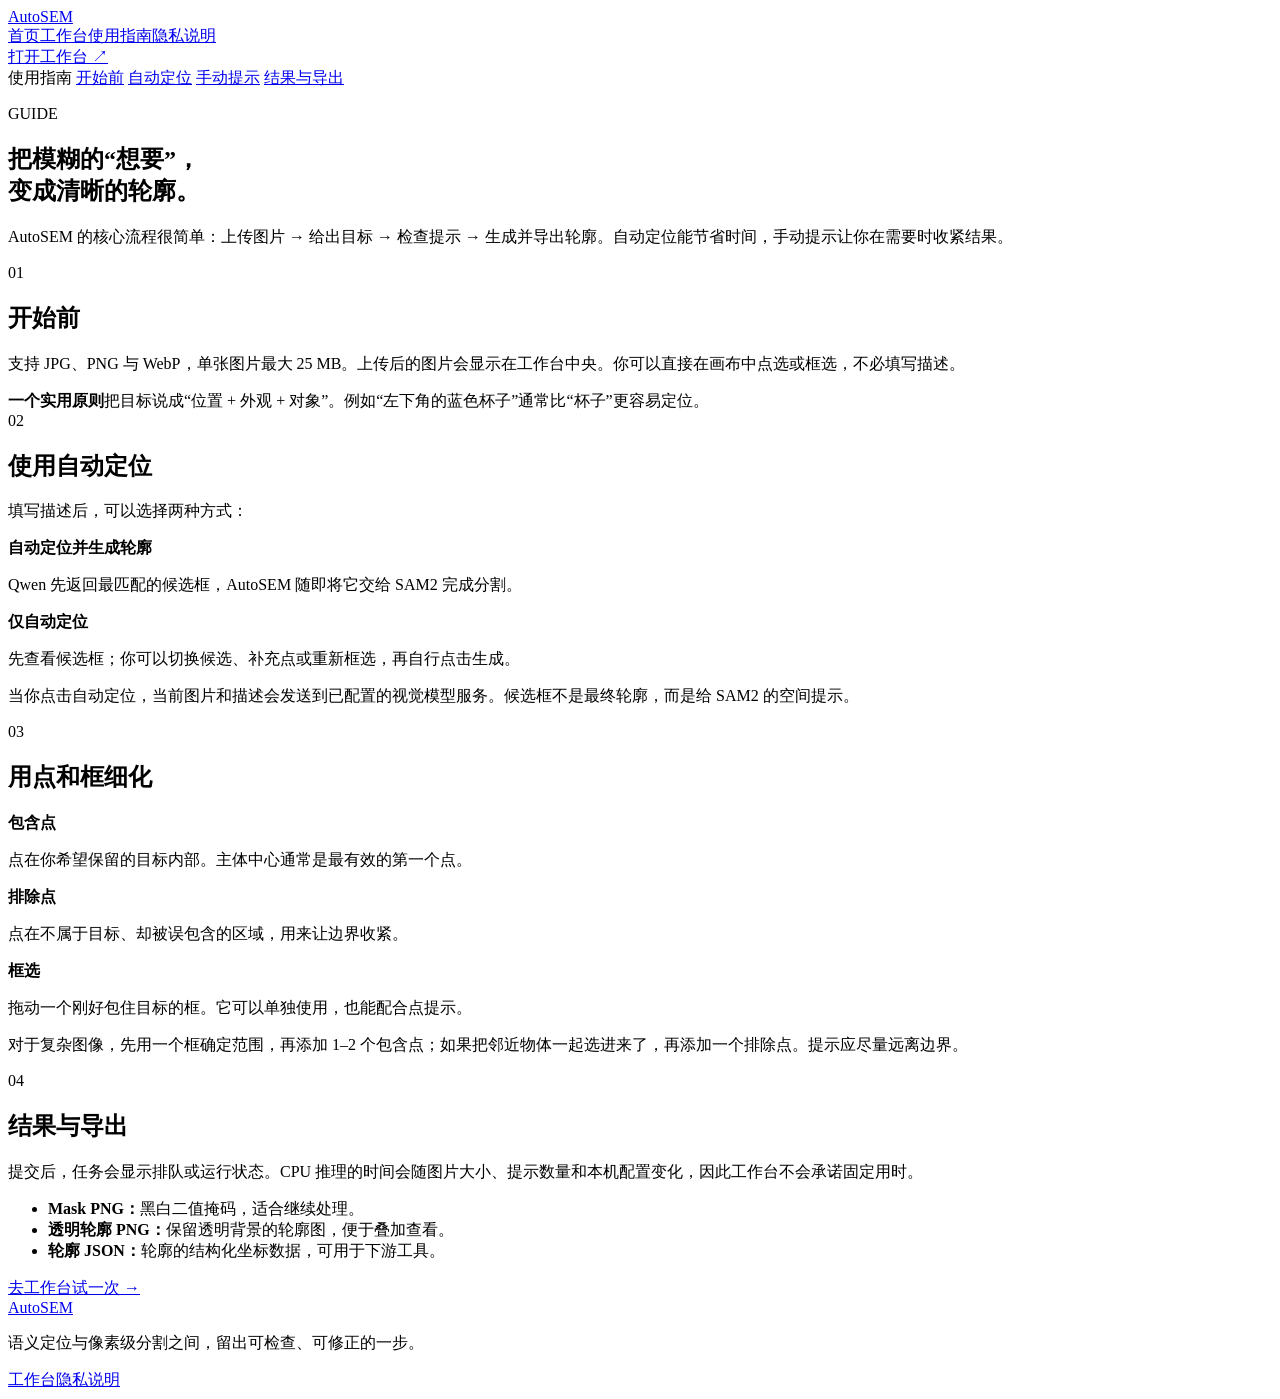
==== sam2_trial/templates/guide.html @ 82fc7cb5 "Initial AutoSEM image segmentation app" ====
<!doctype html>
<html lang="zh-CN">
  <head>
    <meta charset="utf-8">
    <meta name="viewport" content="width=device-width, initial-scale=1">
    <meta name="description" content="AutoSEM 使用指南：自动定位、点和框提示、结果导出。">
    <title>使用指南 · AutoSEM</title>
    <link rel="stylesheet" href="{{ url_for('static', filename='style.css', v=static_version) }}">
  </head>
  <body class="document-page">
    <header class="site-header">
      <div class="site-header__inner">
        <a class="brand" href="/" aria-label="AutoSEM 首页"><span class="brand-mark" aria-hidden="true"><i></i><i></i><i></i></span><span>AutoSEM</span></a>
        <nav class="site-nav" aria-label="主导航"><a href="/">首页</a><a href="/workspace">工作台</a><a href="/guide" aria-current="page">使用指南</a><a href="/privacy">隐私说明</a></nav>
        <a class="button button--dark site-cta" href="/workspace">打开工作台 <span aria-hidden="true">↗</span></a>
      </div>
    </header>

    <main class="document-shell">
      <aside class="document-toc" aria-label="本页目录">
        <span>使用指南</span>
        <a href="#start">开始前</a>
        <a href="#auto">自动定位</a>
        <a href="#manual">手动提示</a>
        <a href="#result">结果与导出</a>
      </aside>
      <article class="document-content">
        <p class="eyebrow">GUIDE</p>
        <h1>把模糊的“想要”，<br>变成清晰的轮廓。</h1>
        <p class="document-lead">AutoSEM 的核心流程很简单：上传图片 → 给出目标 → 检查提示 → 生成并导出轮廓。自动定位能节省时间，手动提示让你在需要时收紧结果。</p>

        <section id="start">
          <span class="content-step">01</span>
          <h2>开始前</h2>
          <p>支持 JPG、PNG 与 WebP，单张图片最大 25 MB。上传后的图片会显示在工作台中央。你可以直接在画布中点选或框选，不必填写描述。</p>
          <div class="guide-note"><strong>一个实用原则</strong><span>把目标说成“位置 + 外观 + 对象”。例如“左下角的蓝色杯子”通常比“杯子”更容易定位。</span></div>
        </section>

        <section id="auto">
          <span class="content-step">02</span>
          <h2>使用自动定位</h2>
          <p>填写描述后，可以选择两种方式：</p>
          <div class="guide-options">
            <div><b>自动定位并生成轮廓</b><p>Qwen 先返回最匹配的候选框，AutoSEM 随即将它交给 SAM2 完成分割。</p></div>
            <div><b>仅自动定位</b><p>先查看候选框；你可以切换候选、补充点或重新框选，再自行点击生成。</p></div>
          </div>
          <p>当你点击自动定位，当前图片和描述会发送到已配置的视觉模型服务。候选框不是最终轮廓，而是给 SAM2 的空间提示。</p>
        </section>

        <section id="manual">
          <span class="content-step">03</span>
          <h2>用点和框细化</h2>
          <div class="prompt-guide">
            <div><span class="prompt-dot prompt-dot--positive"></span><b>包含点</b><p>点在你希望保留的目标内部。主体中心通常是最有效的第一个点。</p></div>
            <div><span class="prompt-dot prompt-dot--negative"></span><b>排除点</b><p>点在不属于目标、却被误包含的区域，用来让边界收紧。</p></div>
            <div><span class="box-icon"></span><b>框选</b><p>拖动一个刚好包住目标的框。它可以单独使用，也能配合点提示。</p></div>
          </div>
          <p>对于复杂图像，先用一个框确定范围，再添加 1–2 个包含点；如果把邻近物体一起选进来了，再添加一个排除点。提示应尽量远离边界。</p>
        </section>

        <section id="result">
          <span class="content-step">04</span>
          <h2>结果与导出</h2>
          <p>提交后，任务会显示排队或运行状态。CPU 推理的时间会随图片大小、提示数量和本机配置变化，因此工作台不会承诺固定用时。</p>
          <ul>
            <li><b>Mask PNG：</b>黑白二值掩码，适合继续处理。</li>
            <li><b>透明轮廓 PNG：</b>保留透明背景的轮廓图，便于叠加查看。</li>
            <li><b>轮廓 JSON：</b>轮廓的结构化坐标数据，可用于下游工具。</li>
          </ul>
          <a class="button button--primary" href="/workspace">去工作台试一次 <span aria-hidden="true">→</span></a>
        </section>
      </article>
    </main>

    <footer class="site-footer"><div><a class="brand brand--footer" href="/"><span class="brand-mark" aria-hidden="true"><i></i><i></i><i></i></span><span>AutoSEM</span></a><p>语义定位与像素级分割之间，留出可检查、可修正的一步。</p></div><div class="footer-links"><a href="/workspace">工作台</a><a href="/privacy">隐私说明</a></div></footer>
  </body>
</html>
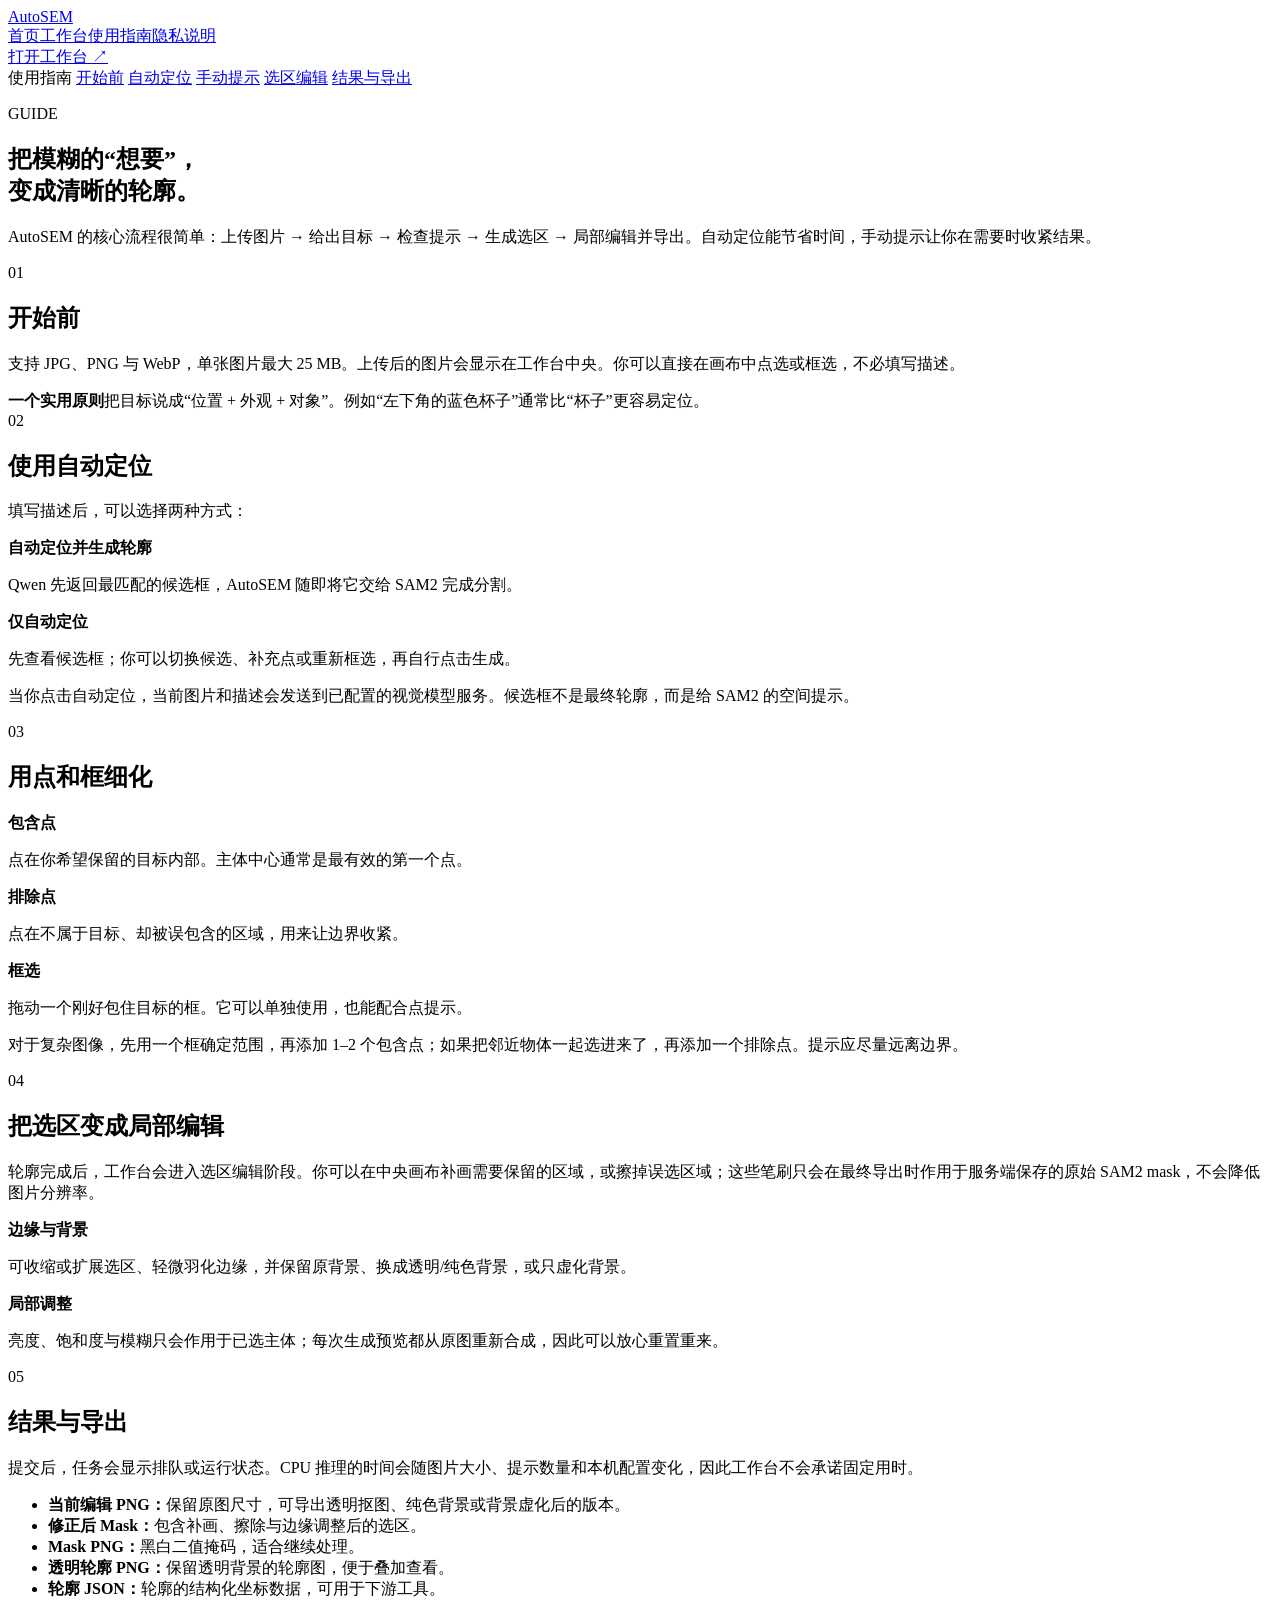
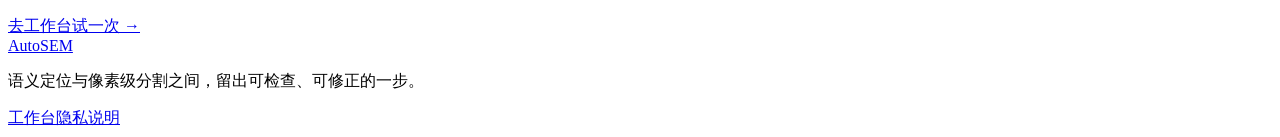
==== commit bbd4618f: "Add editable mask photo workflow" ====
--- a/sam2_trial/templates/guide.html
+++ b/sam2_trial/templates/guide.html
@@ -3,7 +3,7 @@
   <head>
     <meta charset="utf-8">
     <meta name="viewport" content="width=device-width, initial-scale=1">
-    <meta name="description" content="AutoSEM 使用指南：自动定位、点和框提示、结果导出。">
+    <meta name="description" content="AutoSEM 使用指南：自动定位、点和框提示、选区微调与局部图片编辑。">
     <title>使用指南 · AutoSEM</title>
     <link rel="stylesheet" href="{{ url_for('static', filename='style.css', v=static_version) }}">
   </head>
@@ -22,12 +22,13 @@
         <a href="#start">开始前</a>
         <a href="#auto">自动定位</a>
         <a href="#manual">手动提示</a>
+        <a href="#edit">选区编辑</a>
         <a href="#result">结果与导出</a>
       </aside>
       <article class="document-content">
         <p class="eyebrow">GUIDE</p>
         <h1>把模糊的“想要”，<br>变成清晰的轮廓。</h1>
-        <p class="document-lead">AutoSEM 的核心流程很简单：上传图片 → 给出目标 → 检查提示 → 生成并导出轮廓。自动定位能节省时间，手动提示让你在需要时收紧结果。</p>
+        <p class="document-lead">AutoSEM 的核心流程很简单：上传图片 → 给出目标 → 检查提示 → 生成选区 → 局部编辑并导出。自动定位能节省时间，手动提示让你在需要时收紧结果。</p>
 
         <section id="start">
           <span class="content-step">01</span>
@@ -58,11 +59,23 @@
           <p>对于复杂图像，先用一个框确定范围，再添加 1–2 个包含点；如果把邻近物体一起选进来了，再添加一个排除点。提示应尽量远离边界。</p>
         </section>
 
+        <section id="edit">
+          <span class="content-step">04</span>
+          <h2>把选区变成局部编辑</h2>
+          <p>轮廓完成后，工作台会进入选区编辑阶段。你可以在中央画布补画需要保留的区域，或擦掉误选区域；这些笔刷只会在最终导出时作用于服务端保存的原始 SAM2 mask，不会降低图片分辨率。</p>
+          <div class="guide-options">
+            <div><b>边缘与背景</b><p>可收缩或扩展选区、轻微羽化边缘，并保留原背景、换成透明/纯色背景，或只虚化背景。</p></div>
+            <div><b>局部调整</b><p>亮度、饱和度与模糊只会作用于已选主体；每次生成预览都从原图重新合成，因此可以放心重置重来。</p></div>
+          </div>
+        </section>
+
         <section id="result">
-          <span class="content-step">04</span>
+          <span class="content-step">05</span>
           <h2>结果与导出</h2>
           <p>提交后，任务会显示排队或运行状态。CPU 推理的时间会随图片大小、提示数量和本机配置变化，因此工作台不会承诺固定用时。</p>
           <ul>
+            <li><b>当前编辑 PNG：</b>保留原图尺寸，可导出透明抠图、纯色背景或背景虚化后的版本。</li>
+            <li><b>修正后 Mask：</b>包含补画、擦除与边缘调整后的选区。</li>
             <li><b>Mask PNG：</b>黑白二值掩码，适合继续处理。</li>
             <li><b>透明轮廓 PNG：</b>保留透明背景的轮廓图，便于叠加查看。</li>
             <li><b>轮廓 JSON：</b>轮廓的结构化坐标数据，可用于下游工具。</li>
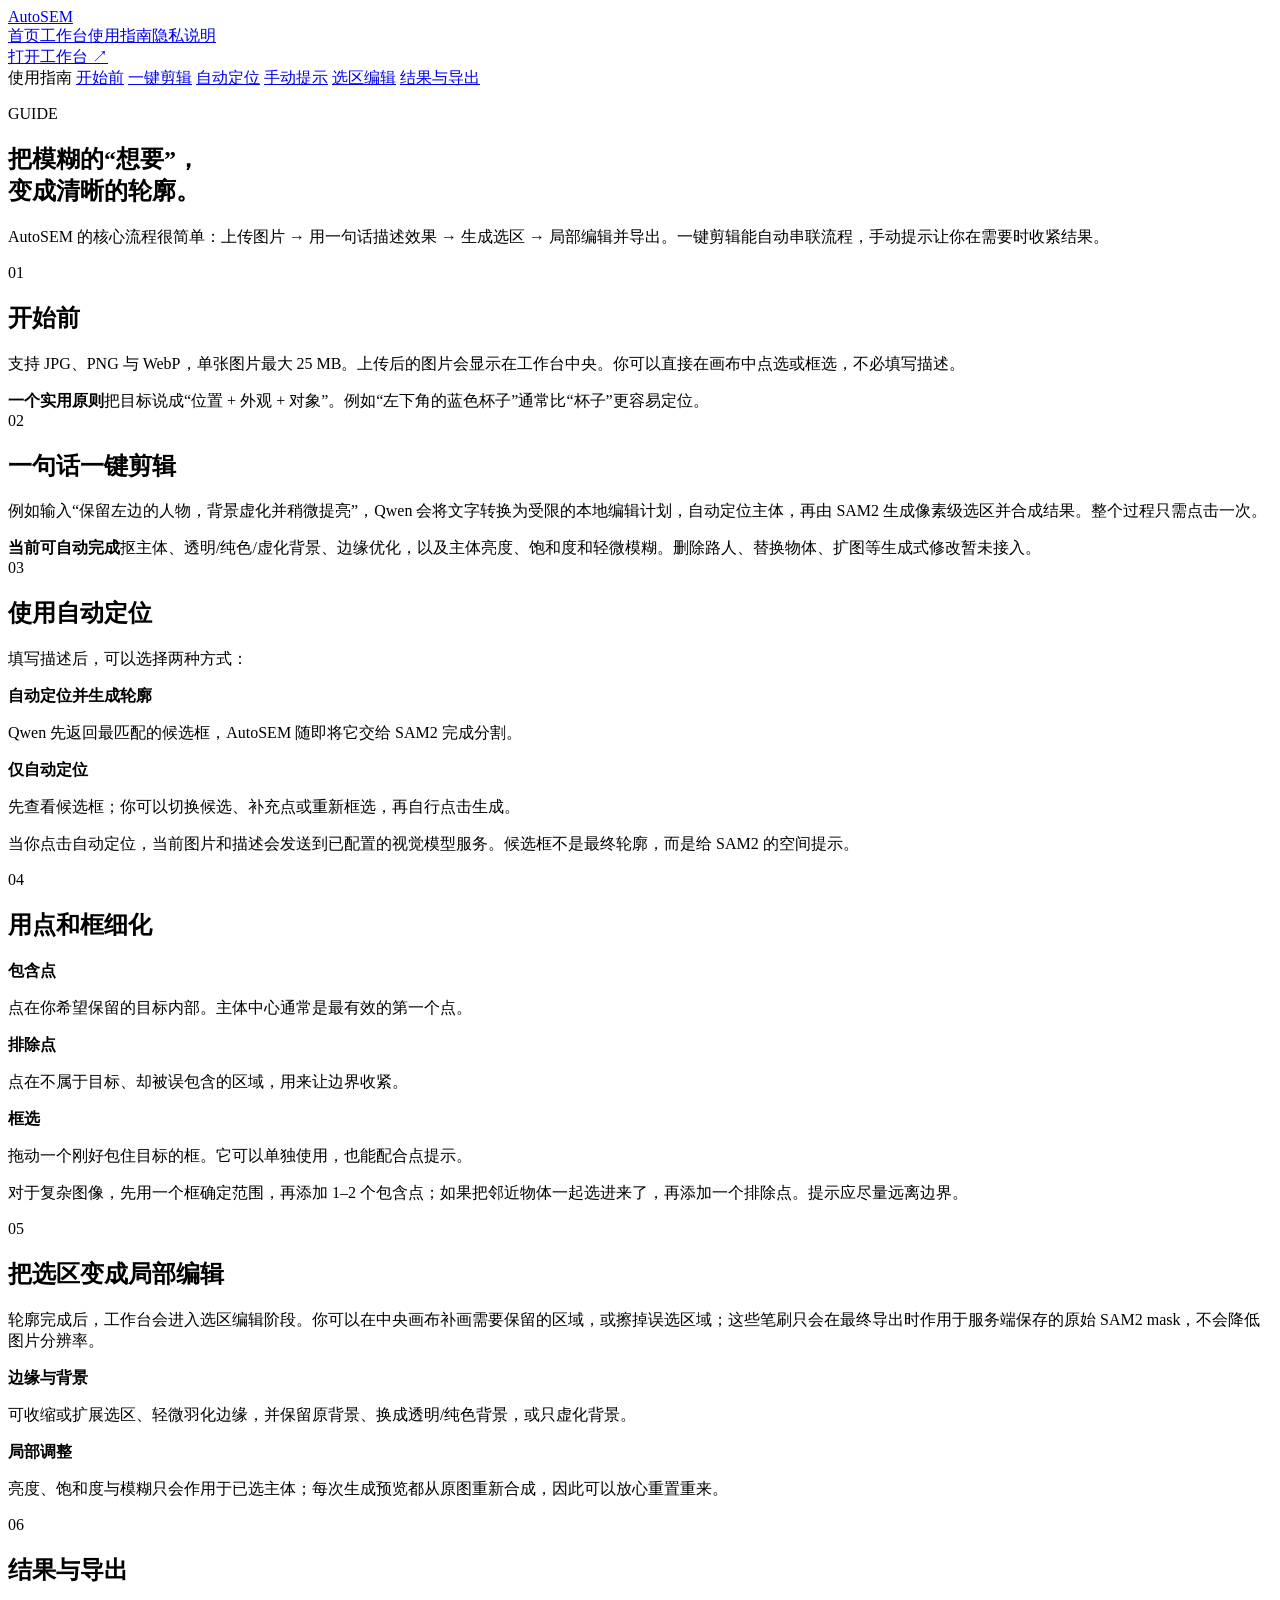
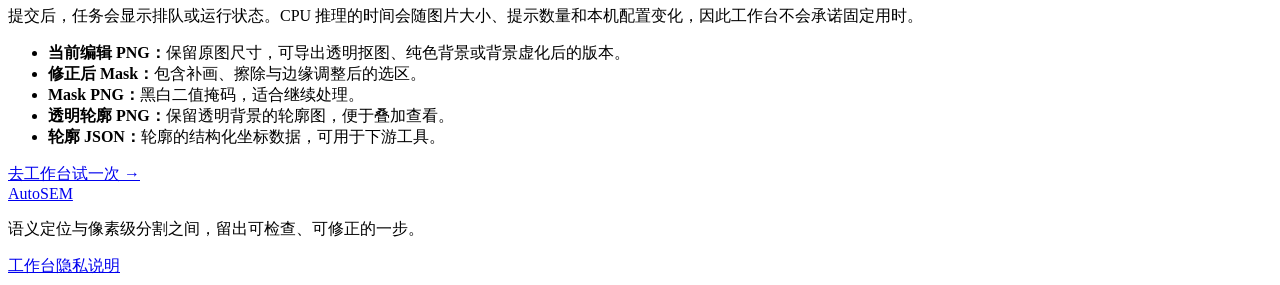
==== commit 2de3a722: "Add Qwen one-click image editing workflow" ====
--- a/sam2_trial/templates/guide.html
+++ b/sam2_trial/templates/guide.html
@@ -20,6 +20,7 @@
       <aside class="document-toc" aria-label="本页目录">
         <span>使用指南</span>
         <a href="#start">开始前</a>
+        <a href="#one-click">一键剪辑</a>
         <a href="#auto">自动定位</a>
         <a href="#manual">手动提示</a>
         <a href="#edit">选区编辑</a>
@@ -28,7 +29,7 @@
       <article class="document-content">
         <p class="eyebrow">GUIDE</p>
         <h1>把模糊的“想要”，<br>变成清晰的轮廓。</h1>
-        <p class="document-lead">AutoSEM 的核心流程很简单：上传图片 → 给出目标 → 检查提示 → 生成选区 → 局部编辑并导出。自动定位能节省时间，手动提示让你在需要时收紧结果。</p>
+        <p class="document-lead">AutoSEM 的核心流程很简单：上传图片 → 用一句话描述效果 → 生成选区 → 局部编辑并导出。一键剪辑能自动串联流程，手动提示让你在需要时收紧结果。</p>
 
         <section id="start">
           <span class="content-step">01</span>
@@ -37,8 +38,15 @@
           <div class="guide-note"><strong>一个实用原则</strong><span>把目标说成“位置 + 外观 + 对象”。例如“左下角的蓝色杯子”通常比“杯子”更容易定位。</span></div>
         </section>
 
+        <section id="one-click">
+          <span class="content-step">02</span>
+          <h2>一句话一键剪辑</h2>
+          <p>例如输入“保留左边的人物，背景虚化并稍微提亮”，Qwen 会将文字转换为受限的本地编辑计划，自动定位主体，再由 SAM2 生成像素级选区并合成结果。整个过程只需点击一次。</p>
+          <div class="guide-note"><strong>当前可自动完成</strong><span>抠主体、透明/纯色/虚化背景、边缘优化，以及主体亮度、饱和度和轻微模糊。删除路人、替换物体、扩图等生成式修改暂未接入。</span></div>
+        </section>
+
         <section id="auto">
-          <span class="content-step">02</span>
+          <span class="content-step">03</span>
           <h2>使用自动定位</h2>
           <p>填写描述后，可以选择两种方式：</p>
           <div class="guide-options">
@@ -49,7 +57,7 @@
         </section>
 
         <section id="manual">
-          <span class="content-step">03</span>
+          <span class="content-step">04</span>
           <h2>用点和框细化</h2>
           <div class="prompt-guide">
             <div><span class="prompt-dot prompt-dot--positive"></span><b>包含点</b><p>点在你希望保留的目标内部。主体中心通常是最有效的第一个点。</p></div>
@@ -60,7 +68,7 @@
         </section>
 
         <section id="edit">
-          <span class="content-step">04</span>
+          <span class="content-step">05</span>
           <h2>把选区变成局部编辑</h2>
           <p>轮廓完成后，工作台会进入选区编辑阶段。你可以在中央画布补画需要保留的区域，或擦掉误选区域；这些笔刷只会在最终导出时作用于服务端保存的原始 SAM2 mask，不会降低图片分辨率。</p>
           <div class="guide-options">
@@ -70,7 +78,7 @@
         </section>
 
         <section id="result">
-          <span class="content-step">05</span>
+          <span class="content-step">06</span>
           <h2>结果与导出</h2>
           <p>提交后，任务会显示排队或运行状态。CPU 推理的时间会随图片大小、提示数量和本机配置变化，因此工作台不会承诺固定用时。</p>
           <ul>
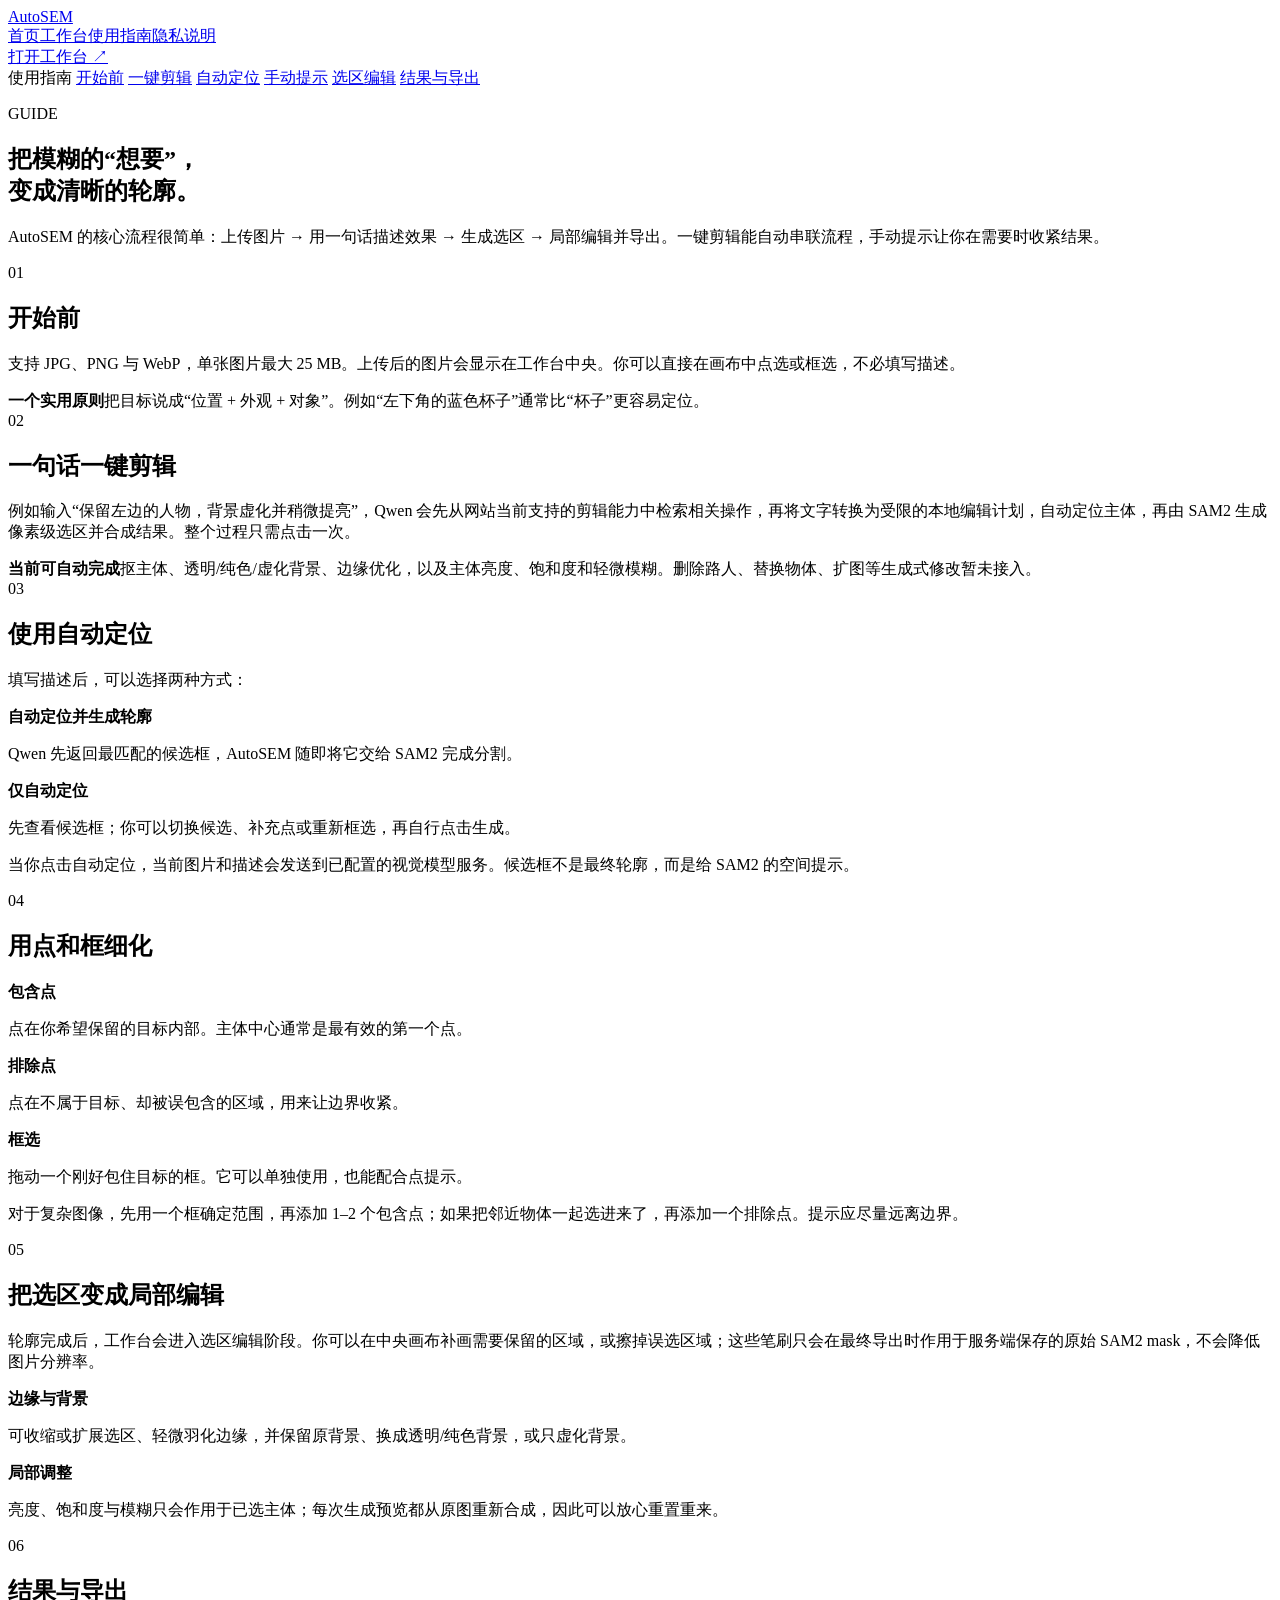
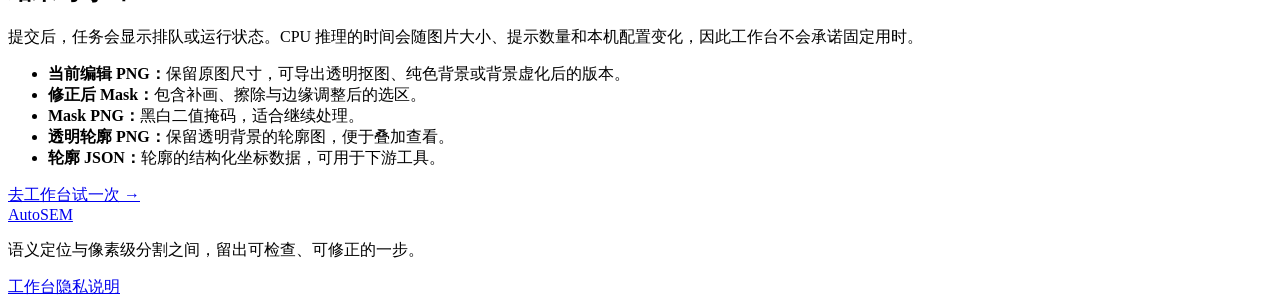
==== commit e346dad5: "Add retrieval-backed Qwen edit knowledge" ====
--- a/sam2_trial/templates/guide.html
+++ b/sam2_trial/templates/guide.html
@@ -41,7 +41,7 @@
         <section id="one-click">
           <span class="content-step">02</span>
           <h2>一句话一键剪辑</h2>
-          <p>例如输入“保留左边的人物，背景虚化并稍微提亮”，Qwen 会将文字转换为受限的本地编辑计划，自动定位主体，再由 SAM2 生成像素级选区并合成结果。整个过程只需点击一次。</p>
+          <p>例如输入“保留左边的人物，背景虚化并稍微提亮”，Qwen 会先从网站当前支持的剪辑能力中检索相关操作，再将文字转换为受限的本地编辑计划，自动定位主体，再由 SAM2 生成像素级选区并合成结果。整个过程只需点击一次。</p>
           <div class="guide-note"><strong>当前可自动完成</strong><span>抠主体、透明/纯色/虚化背景、边缘优化，以及主体亮度、饱和度和轻微模糊。删除路人、替换物体、扩图等生成式修改暂未接入。</span></div>
         </section>
 
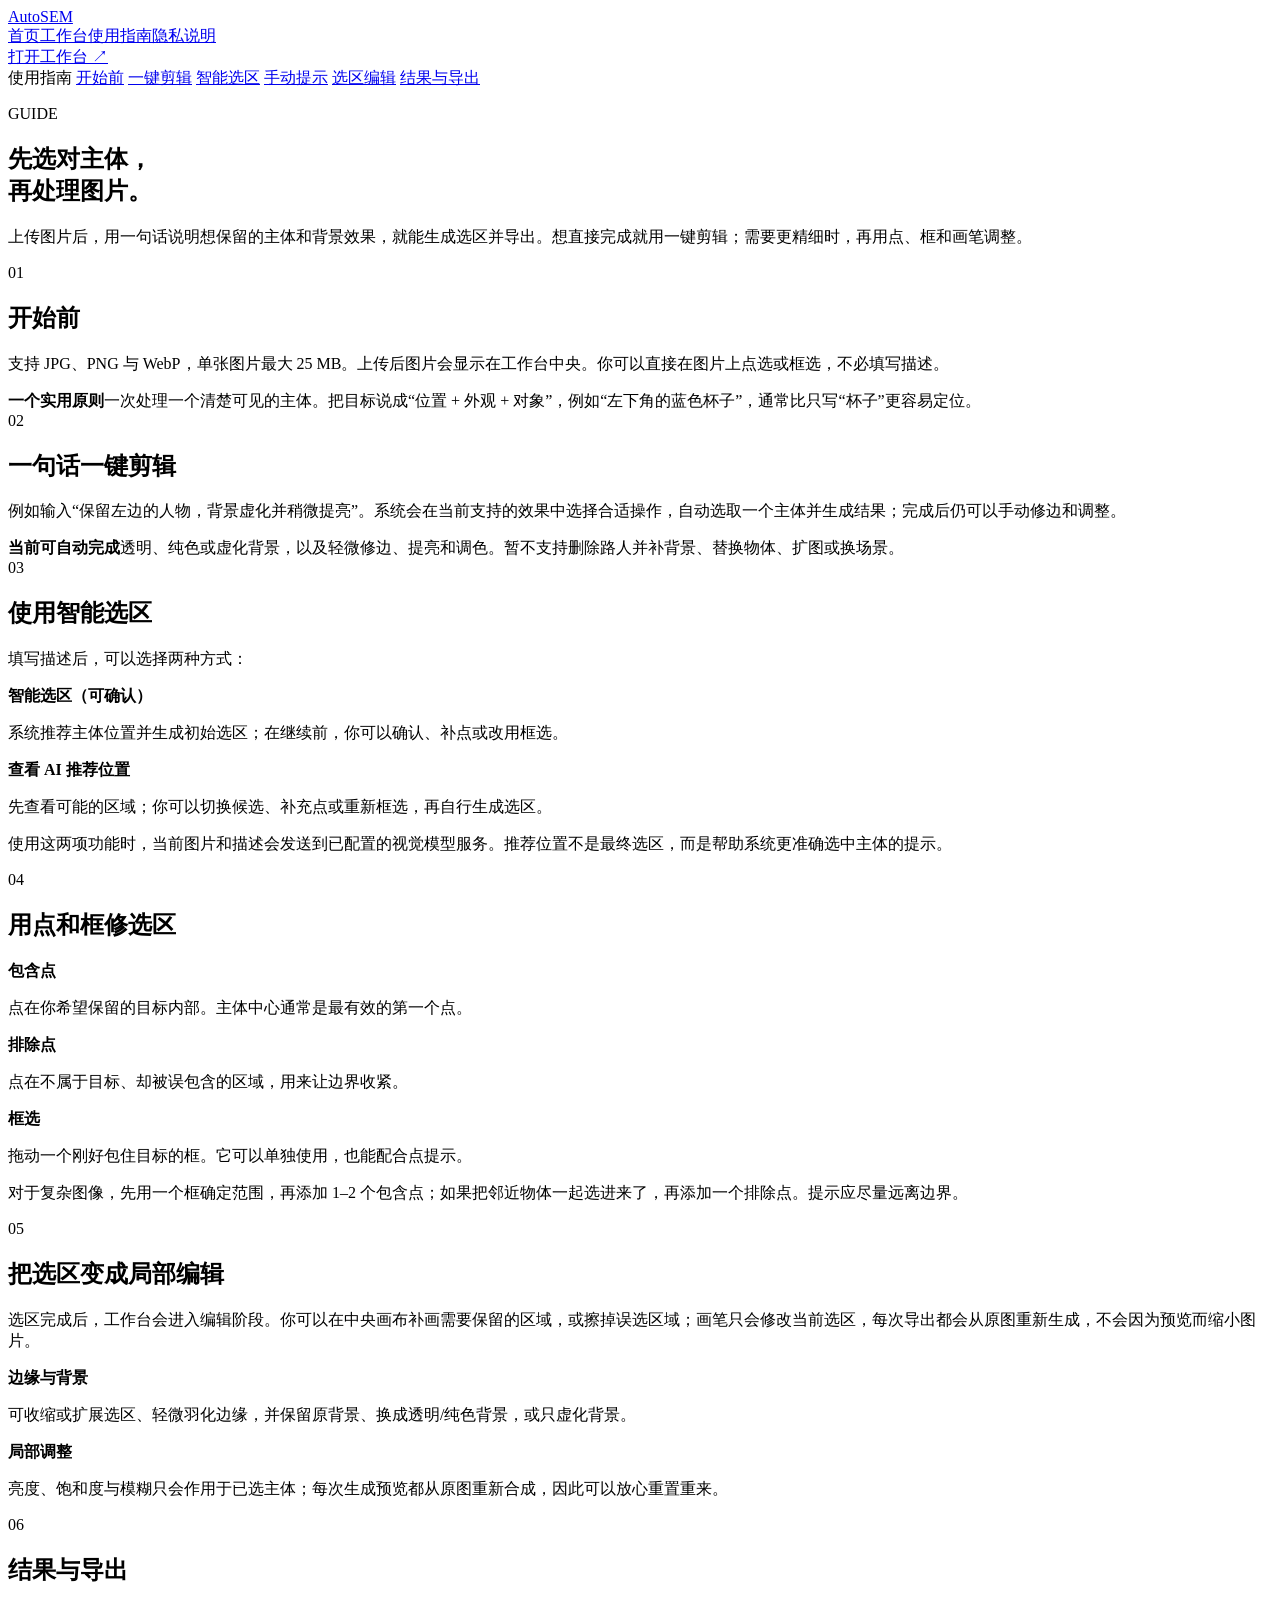
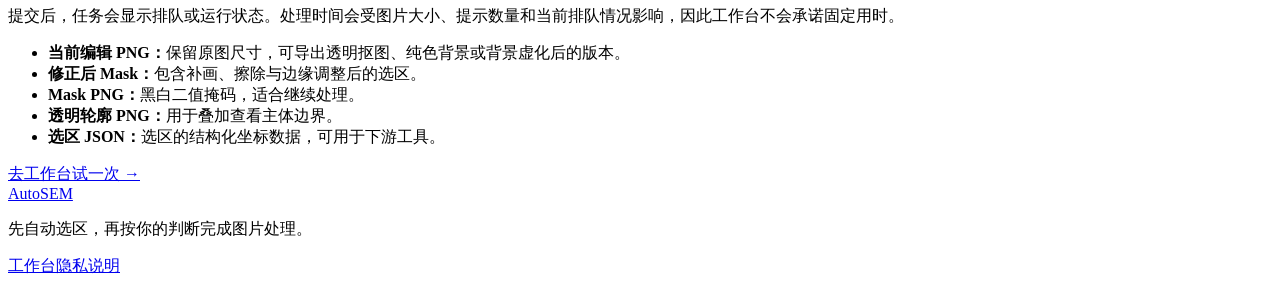
==== commit 77facf0e: "Polish public-facing product copy" ====
--- a/sam2_trial/templates/guide.html
+++ b/sam2_trial/templates/guide.html
@@ -3,7 +3,7 @@
   <head>
     <meta charset="utf-8">
     <meta name="viewport" content="width=device-width, initial-scale=1">
-    <meta name="description" content="AutoSEM 使用指南：自动定位、点和框提示、选区微调与局部图片编辑。">
+    <meta name="description" content="AutoSEM 使用指南：一句话选区、手动细化、背景处理与图片导出。">
     <title>使用指南 · AutoSEM</title>
     <link rel="stylesheet" href="{{ url_for('static', filename='style.css', v=static_version) }}">
   </head>
@@ -21,44 +21,44 @@
         <span>使用指南</span>
         <a href="#start">开始前</a>
         <a href="#one-click">一键剪辑</a>
-        <a href="#auto">自动定位</a>
+        <a href="#auto">智能选区</a>
         <a href="#manual">手动提示</a>
         <a href="#edit">选区编辑</a>
         <a href="#result">结果与导出</a>
       </aside>
       <article class="document-content">
         <p class="eyebrow">GUIDE</p>
-        <h1>把模糊的“想要”，<br>变成清晰的轮廓。</h1>
-        <p class="document-lead">AutoSEM 的核心流程很简单：上传图片 → 用一句话描述效果 → 生成选区 → 局部编辑并导出。一键剪辑能自动串联流程，手动提示让你在需要时收紧结果。</p>
+        <h1>先选对主体，<br>再处理图片。</h1>
+        <p class="document-lead">上传图片后，用一句话说明想保留的主体和背景效果，就能生成选区并导出。想直接完成就用一键剪辑；需要更精细时，再用点、框和画笔调整。</p>
 
         <section id="start">
           <span class="content-step">01</span>
           <h2>开始前</h2>
-          <p>支持 JPG、PNG 与 WebP，单张图片最大 25 MB。上传后的图片会显示在工作台中央。你可以直接在画布中点选或框选，不必填写描述。</p>
-          <div class="guide-note"><strong>一个实用原则</strong><span>把目标说成“位置 + 外观 + 对象”。例如“左下角的蓝色杯子”通常比“杯子”更容易定位。</span></div>
+          <p>支持 JPG、PNG 与 WebP，单张图片最大 25 MB。上传后图片会显示在工作台中央。你可以直接在图片上点选或框选，不必填写描述。</p>
+          <div class="guide-note"><strong>一个实用原则</strong><span>一次处理一个清楚可见的主体。把目标说成“位置 + 外观 + 对象”，例如“左下角的蓝色杯子”，通常比只写“杯子”更容易定位。</span></div>
         </section>
 
         <section id="one-click">
           <span class="content-step">02</span>
           <h2>一句话一键剪辑</h2>
-          <p>例如输入“保留左边的人物，背景虚化并稍微提亮”，Qwen 会先从网站当前支持的剪辑能力中检索相关操作，再将文字转换为受限的本地编辑计划，自动定位主体，再由 SAM2 生成像素级选区并合成结果。整个过程只需点击一次。</p>
-          <div class="guide-note"><strong>当前可自动完成</strong><span>抠主体、透明/纯色/虚化背景、边缘优化，以及主体亮度、饱和度和轻微模糊。删除路人、替换物体、扩图等生成式修改暂未接入。</span></div>
+          <p>例如输入“保留左边的人物，背景虚化并稍微提亮”。系统会在当前支持的效果中选择合适操作，自动选取一个主体并生成结果；完成后仍可以手动修边和调整。</p>
+          <div class="guide-note"><strong>当前可自动完成</strong><span>透明、纯色或虚化背景，以及轻微修边、提亮和调色。暂不支持删除路人并补背景、替换物体、扩图或换场景。</span></div>
         </section>
 
         <section id="auto">
           <span class="content-step">03</span>
-          <h2>使用自动定位</h2>
+          <h2>使用智能选区</h2>
           <p>填写描述后，可以选择两种方式：</p>
           <div class="guide-options">
-            <div><b>自动定位并生成轮廓</b><p>Qwen 先返回最匹配的候选框，AutoSEM 随即将它交给 SAM2 完成分割。</p></div>
-            <div><b>仅自动定位</b><p>先查看候选框；你可以切换候选、补充点或重新框选，再自行点击生成。</p></div>
+            <div><b>智能选区（可确认）</b><p>系统推荐主体位置并生成初始选区；在继续前，你可以确认、补点或改用框选。</p></div>
+            <div><b>查看 AI 推荐位置</b><p>先查看可能的区域；你可以切换候选、补充点或重新框选，再自行生成选区。</p></div>
           </div>
-          <p>当你点击自动定位，当前图片和描述会发送到已配置的视觉模型服务。候选框不是最终轮廓，而是给 SAM2 的空间提示。</p>
+          <p>使用这两项功能时，当前图片和描述会发送到已配置的视觉模型服务。推荐位置不是最终选区，而是帮助系统更准确选中主体的提示。</p>
         </section>
 
         <section id="manual">
           <span class="content-step">04</span>
-          <h2>用点和框细化</h2>
+          <h2>用点和框修选区</h2>
           <div class="prompt-guide">
             <div><span class="prompt-dot prompt-dot--positive"></span><b>包含点</b><p>点在你希望保留的目标内部。主体中心通常是最有效的第一个点。</p></div>
             <div><span class="prompt-dot prompt-dot--negative"></span><b>排除点</b><p>点在不属于目标、却被误包含的区域，用来让边界收紧。</p></div>
@@ -70,7 +70,7 @@
         <section id="edit">
           <span class="content-step">05</span>
           <h2>把选区变成局部编辑</h2>
-          <p>轮廓完成后，工作台会进入选区编辑阶段。你可以在中央画布补画需要保留的区域，或擦掉误选区域；这些笔刷只会在最终导出时作用于服务端保存的原始 SAM2 mask，不会降低图片分辨率。</p>
+          <p>选区完成后，工作台会进入编辑阶段。你可以在中央画布补画需要保留的区域，或擦掉误选区域；画笔只会修改当前选区，每次导出都会从原图重新生成，不会因为预览而缩小图片。</p>
           <div class="guide-options">
             <div><b>边缘与背景</b><p>可收缩或扩展选区、轻微羽化边缘，并保留原背景、换成透明/纯色背景，或只虚化背景。</p></div>
             <div><b>局部调整</b><p>亮度、饱和度与模糊只会作用于已选主体；每次生成预览都从原图重新合成，因此可以放心重置重来。</p></div>
@@ -80,19 +80,19 @@
         <section id="result">
           <span class="content-step">06</span>
           <h2>结果与导出</h2>
-          <p>提交后，任务会显示排队或运行状态。CPU 推理的时间会随图片大小、提示数量和本机配置变化，因此工作台不会承诺固定用时。</p>
+          <p>提交后，任务会显示排队或运行状态。处理时间会受图片大小、提示数量和当前排队情况影响，因此工作台不会承诺固定用时。</p>
           <ul>
             <li><b>当前编辑 PNG：</b>保留原图尺寸，可导出透明抠图、纯色背景或背景虚化后的版本。</li>
             <li><b>修正后 Mask：</b>包含补画、擦除与边缘调整后的选区。</li>
             <li><b>Mask PNG：</b>黑白二值掩码，适合继续处理。</li>
-            <li><b>透明轮廓 PNG：</b>保留透明背景的轮廓图，便于叠加查看。</li>
-            <li><b>轮廓 JSON：</b>轮廓的结构化坐标数据，可用于下游工具。</li>
+            <li><b>透明轮廓 PNG：</b>用于叠加查看主体边界。</li>
+            <li><b>选区 JSON：</b>选区的结构化坐标数据，可用于下游工具。</li>
           </ul>
           <a class="button button--primary" href="/workspace">去工作台试一次 <span aria-hidden="true">→</span></a>
         </section>
       </article>
     </main>
 
-    <footer class="site-footer"><div><a class="brand brand--footer" href="/"><span class="brand-mark" aria-hidden="true"><i></i><i></i><i></i></span><span>AutoSEM</span></a><p>语义定位与像素级分割之间，留出可检查、可修正的一步。</p></div><div class="footer-links"><a href="/workspace">工作台</a><a href="/privacy">隐私说明</a></div></footer>
+    <footer class="site-footer"><div><a class="brand brand--footer" href="/"><span class="brand-mark" aria-hidden="true"><i></i><i></i><i></i></span><span>AutoSEM</span></a><p>先自动选区，再按你的判断完成图片处理。</p></div><div class="footer-links"><a href="/workspace">工作台</a><a href="/privacy">隐私说明</a></div></footer>
   </body>
 </html>
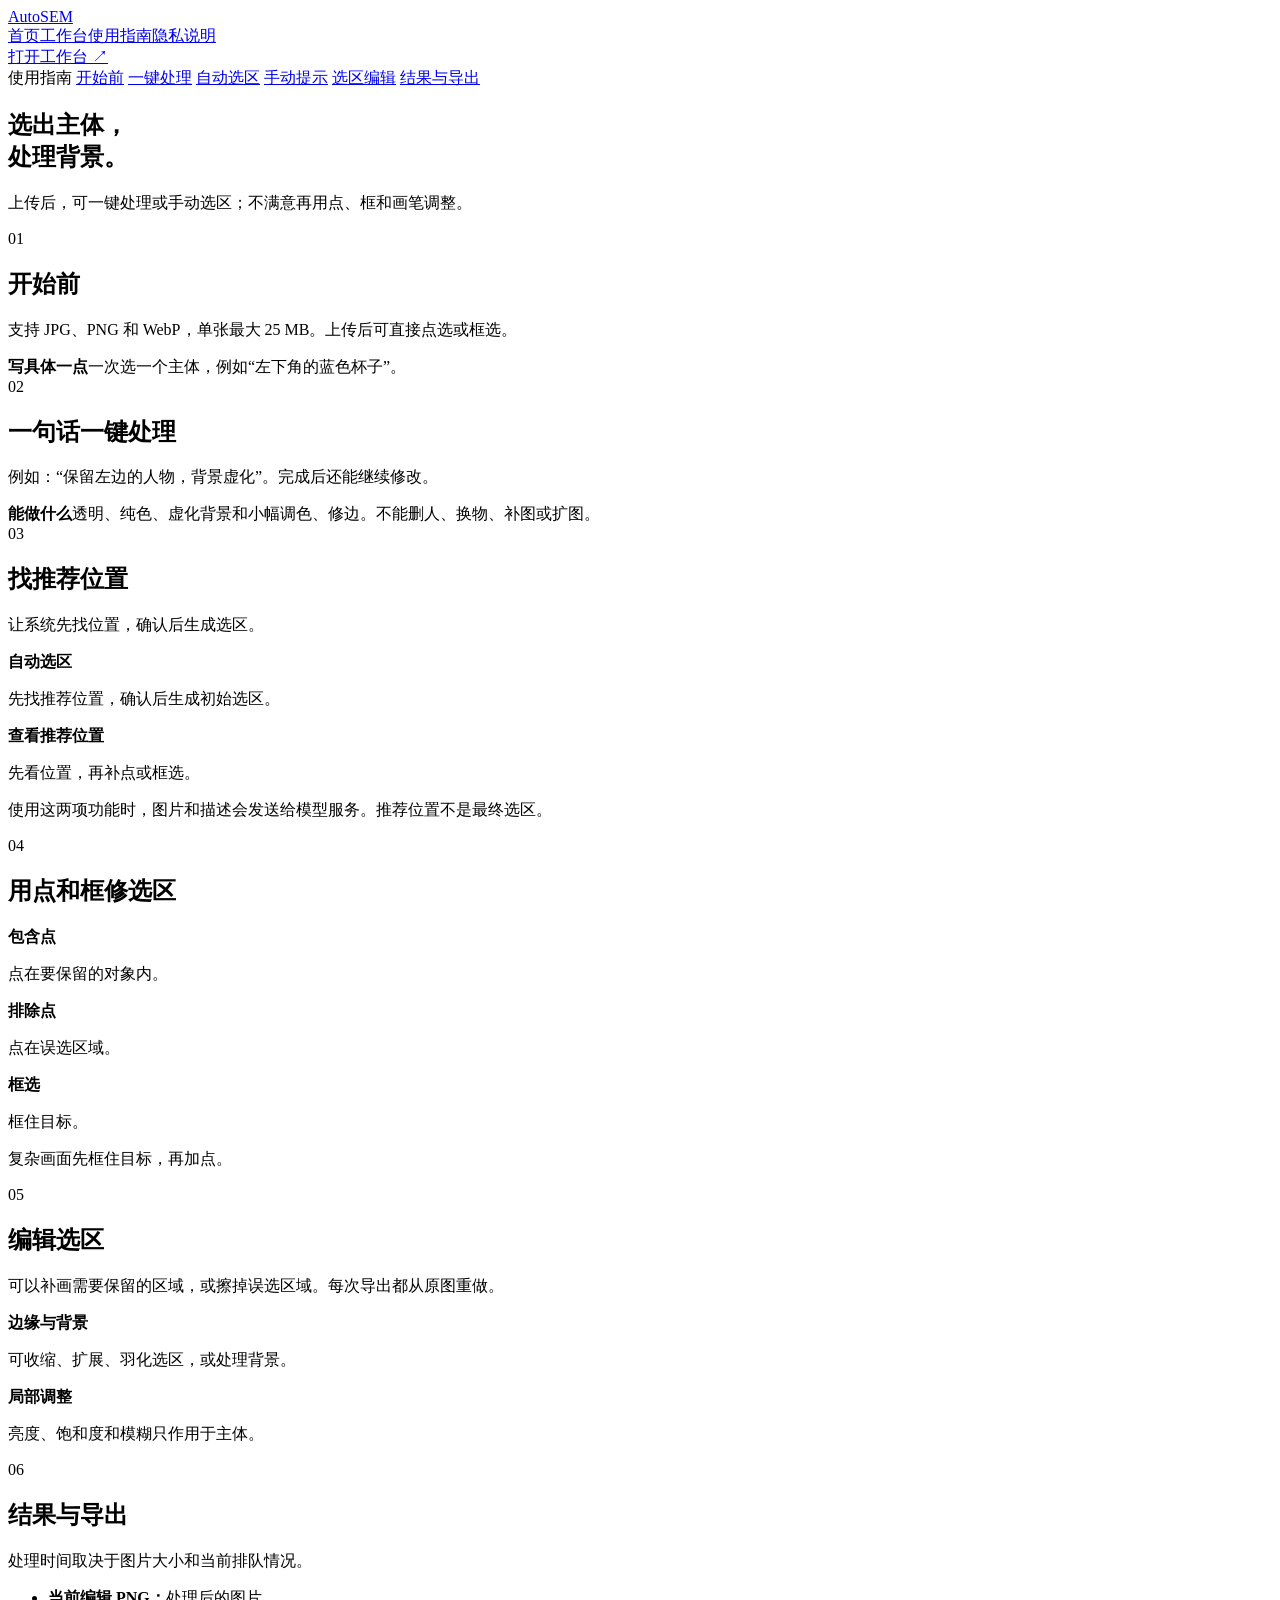
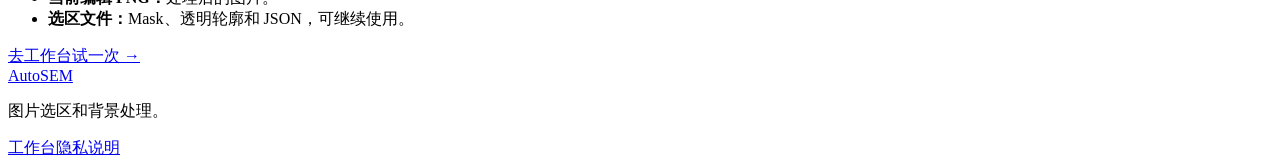
==== commit 5acc342b: "Simplify public product copy" ====
--- a/sam2_trial/templates/guide.html
+++ b/sam2_trial/templates/guide.html
@@ -3,7 +3,7 @@
   <head>
     <meta charset="utf-8">
     <meta name="viewport" content="width=device-width, initial-scale=1">
-    <meta name="description" content="AutoSEM 使用指南：一句话选区、手动细化、背景处理与图片导出。">
+    <meta name="description" content="AutoSEM 使用指南：选主体，处理背景，导出图片。">
     <title>使用指南 · AutoSEM</title>
     <link rel="stylesheet" href="{{ url_for('static', filename='style.css', v=static_version) }}">
   </head>
@@ -20,79 +20,75 @@
       <aside class="document-toc" aria-label="本页目录">
         <span>使用指南</span>
         <a href="#start">开始前</a>
-        <a href="#one-click">一键剪辑</a>
-        <a href="#auto">智能选区</a>
+        <a href="#one-click">一键处理</a>
+        <a href="#auto">自动选区</a>
         <a href="#manual">手动提示</a>
         <a href="#edit">选区编辑</a>
         <a href="#result">结果与导出</a>
       </aside>
       <article class="document-content">
-        <p class="eyebrow">GUIDE</p>
-        <h1>先选对主体，<br>再处理图片。</h1>
-        <p class="document-lead">上传图片后，用一句话说明想保留的主体和背景效果，就能生成选区并导出。想直接完成就用一键剪辑；需要更精细时，再用点、框和画笔调整。</p>
+        <h1>选出主体，<br>处理背景。</h1>
+        <p class="document-lead">上传后，可一键处理或手动选区；不满意再用点、框和画笔调整。</p>
 
         <section id="start">
           <span class="content-step">01</span>
           <h2>开始前</h2>
-          <p>支持 JPG、PNG 与 WebP，单张图片最大 25 MB。上传后图片会显示在工作台中央。你可以直接在图片上点选或框选，不必填写描述。</p>
-          <div class="guide-note"><strong>一个实用原则</strong><span>一次处理一个清楚可见的主体。把目标说成“位置 + 外观 + 对象”，例如“左下角的蓝色杯子”，通常比只写“杯子”更容易定位。</span></div>
+          <p>支持 JPG、PNG 和 WebP，单张最大 25 MB。上传后可直接点选或框选。</p>
+          <div class="guide-note"><strong>写具体一点</strong><span>一次选一个主体，例如“左下角的蓝色杯子”。</span></div>
         </section>
 
         <section id="one-click">
           <span class="content-step">02</span>
-          <h2>一句话一键剪辑</h2>
-          <p>例如输入“保留左边的人物，背景虚化并稍微提亮”。系统会在当前支持的效果中选择合适操作，自动选取一个主体并生成结果；完成后仍可以手动修边和调整。</p>
-          <div class="guide-note"><strong>当前可自动完成</strong><span>透明、纯色或虚化背景，以及轻微修边、提亮和调色。暂不支持删除路人并补背景、替换物体、扩图或换场景。</span></div>
+          <h2>一句话一键处理</h2>
+          <p>例如：“保留左边的人物，背景虚化”。完成后还能继续修改。</p>
+          <div class="guide-note"><strong>能做什么</strong><span>透明、纯色、虚化背景和小幅调色、修边。不能删人、换物、补图或扩图。</span></div>
         </section>
 
         <section id="auto">
           <span class="content-step">03</span>
-          <h2>使用智能选区</h2>
-          <p>填写描述后，可以选择两种方式：</p>
+          <h2>找推荐位置</h2>
+          <p>让系统先找位置，确认后生成选区。</p>
           <div class="guide-options">
-            <div><b>智能选区（可确认）</b><p>系统推荐主体位置并生成初始选区；在继续前，你可以确认、补点或改用框选。</p></div>
-            <div><b>查看 AI 推荐位置</b><p>先查看可能的区域；你可以切换候选、补充点或重新框选，再自行生成选区。</p></div>
+            <div><b>自动选区</b><p>先找推荐位置，确认后生成初始选区。</p></div>
+            <div><b>查看推荐位置</b><p>先看位置，再补点或框选。</p></div>
           </div>
-          <p>使用这两项功能时，当前图片和描述会发送到已配置的视觉模型服务。推荐位置不是最终选区，而是帮助系统更准确选中主体的提示。</p>
+          <p>使用这两项功能时，图片和描述会发送给模型服务。推荐位置不是最终选区。</p>
         </section>
 
         <section id="manual">
           <span class="content-step">04</span>
           <h2>用点和框修选区</h2>
           <div class="prompt-guide">
-            <div><span class="prompt-dot prompt-dot--positive"></span><b>包含点</b><p>点在你希望保留的目标内部。主体中心通常是最有效的第一个点。</p></div>
-            <div><span class="prompt-dot prompt-dot--negative"></span><b>排除点</b><p>点在不属于目标、却被误包含的区域，用来让边界收紧。</p></div>
-            <div><span class="box-icon"></span><b>框选</b><p>拖动一个刚好包住目标的框。它可以单独使用，也能配合点提示。</p></div>
+            <div><span class="prompt-dot prompt-dot--positive"></span><b>包含点</b><p>点在要保留的对象内。</p></div>
+            <div><span class="prompt-dot prompt-dot--negative"></span><b>排除点</b><p>点在误选区域。</p></div>
+            <div><span class="box-icon"></span><b>框选</b><p>框住目标。</p></div>
           </div>
-          <p>对于复杂图像，先用一个框确定范围，再添加 1–2 个包含点；如果把邻近物体一起选进来了，再添加一个排除点。提示应尽量远离边界。</p>
+          <p>复杂画面先框住目标，再加点。</p>
         </section>
 
         <section id="edit">
           <span class="content-step">05</span>
-          <h2>把选区变成局部编辑</h2>
-          <p>选区完成后，工作台会进入编辑阶段。你可以在中央画布补画需要保留的区域，或擦掉误选区域；画笔只会修改当前选区，每次导出都会从原图重新生成，不会因为预览而缩小图片。</p>
+          <h2>编辑选区</h2>
+          <p>可以补画需要保留的区域，或擦掉误选区域。每次导出都从原图重做。</p>
           <div class="guide-options">
-            <div><b>边缘与背景</b><p>可收缩或扩展选区、轻微羽化边缘，并保留原背景、换成透明/纯色背景，或只虚化背景。</p></div>
-            <div><b>局部调整</b><p>亮度、饱和度与模糊只会作用于已选主体；每次生成预览都从原图重新合成，因此可以放心重置重来。</p></div>
+            <div><b>边缘与背景</b><p>可收缩、扩展、羽化选区，或处理背景。</p></div>
+            <div><b>局部调整</b><p>亮度、饱和度和模糊只作用于主体。</p></div>
           </div>
         </section>
 
         <section id="result">
           <span class="content-step">06</span>
           <h2>结果与导出</h2>
-          <p>提交后，任务会显示排队或运行状态。处理时间会受图片大小、提示数量和当前排队情况影响，因此工作台不会承诺固定用时。</p>
+          <p>处理时间取决于图片大小和当前排队情况。</p>
           <ul>
-            <li><b>当前编辑 PNG：</b>保留原图尺寸，可导出透明抠图、纯色背景或背景虚化后的版本。</li>
-            <li><b>修正后 Mask：</b>包含补画、擦除与边缘调整后的选区。</li>
-            <li><b>Mask PNG：</b>黑白二值掩码，适合继续处理。</li>
-            <li><b>透明轮廓 PNG：</b>用于叠加查看主体边界。</li>
-            <li><b>选区 JSON：</b>选区的结构化坐标数据，可用于下游工具。</li>
+            <li><b>当前编辑 PNG：</b>处理后的图片。</li>
+            <li><b>选区文件：</b>Mask、透明轮廓和 JSON，可继续使用。</li>
           </ul>
           <a class="button button--primary" href="/workspace">去工作台试一次 <span aria-hidden="true">→</span></a>
         </section>
       </article>
     </main>
 
-    <footer class="site-footer"><div><a class="brand brand--footer" href="/"><span class="brand-mark" aria-hidden="true"><i></i><i></i><i></i></span><span>AutoSEM</span></a><p>先自动选区，再按你的判断完成图片处理。</p></div><div class="footer-links"><a href="/workspace">工作台</a><a href="/privacy">隐私说明</a></div></footer>
+    <footer class="site-footer"><div><a class="brand brand--footer" href="/"><span class="brand-mark" aria-hidden="true"><i></i><i></i><i></i></span><span>AutoSEM</span></a><p>图片选区和背景处理。</p></div><div class="footer-links"><a href="/workspace">工作台</a><a href="/privacy">隐私说明</a></div></footer>
   </body>
 </html>
